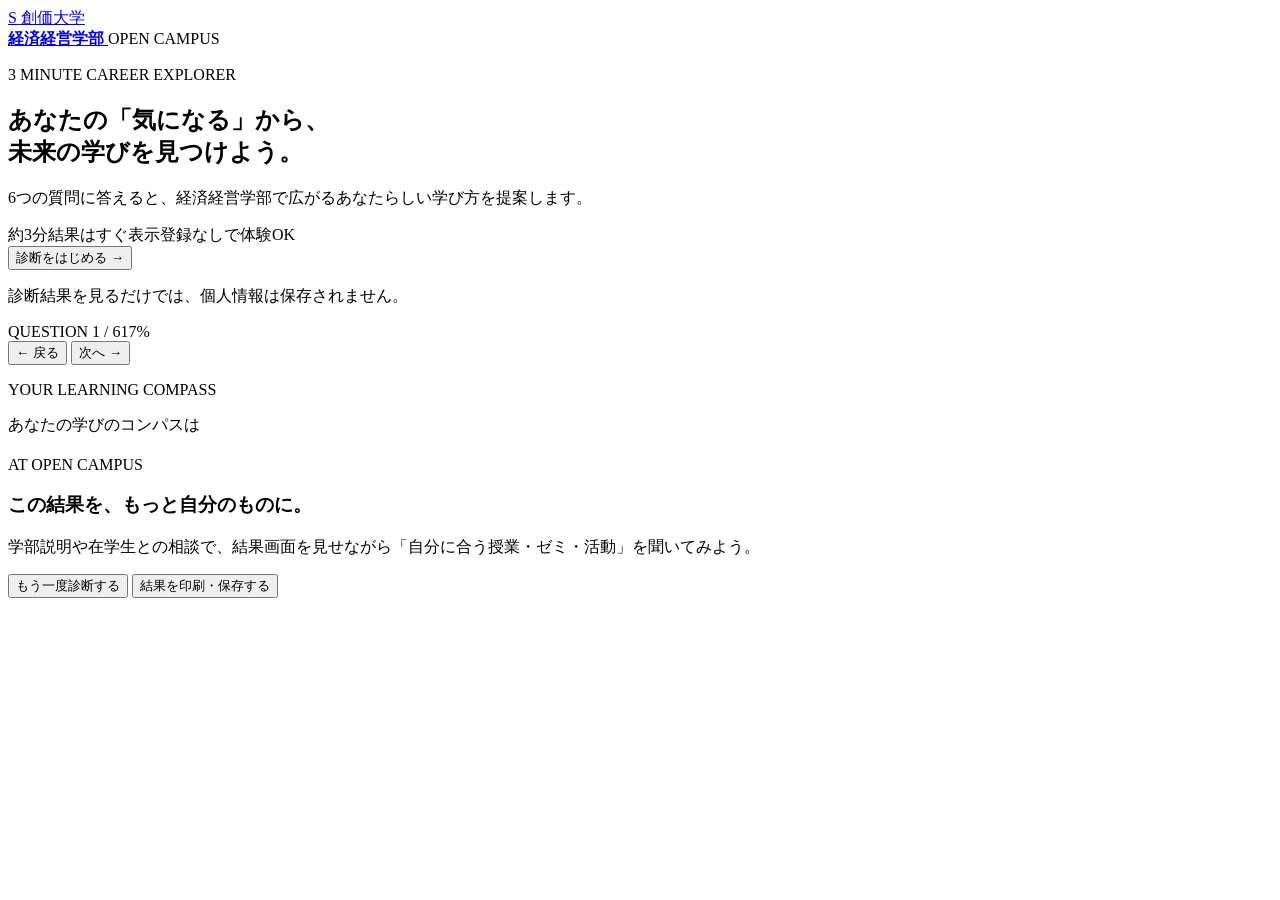
==== public/diagnosis/index.html @ d4af368c "Add files via upload Initial static site migration" ====
<!doctype html>
<html lang="ja">
  <head>
    <meta charset="UTF-8">
    <meta name="viewport" content="width=device-width, initial-scale=1">
    <title>経済経営学部 未来をデザインする3分診断</title>
    <link rel="stylesheet" href="/assets/css/style.css">
  </head>
  <body class="tool-diagnosis">
<div class="page-shell">
      <header class="site-header">
        <a id="brand-home" class="brand" href="#top" aria-label="診断のはじめへ">
          <span class="brand-mark" aria-hidden="true">S</span>
          <span>創価大学<br><strong>経済経営学部</strong></span>
        </a>
        <span class="header-label">OPEN CAMPUS</span>
      </header>

      <main id="top">
        <section id="welcome-screen" class="hero screen">
          <p class="eyebrow">3 MINUTE CAREER EXPLORER</p>
          <h1>あなたの「気になる」から、<br><span>未来の学び</span>を見つけよう。</h1>
          <p class="hero-copy">6つの質問に答えると、経済経営学部で広がるあなたらしい学び方を提案します。</p>
          <div class="hero-points" aria-label="診断の特徴">
            <span>約3分</span><span>結果はすぐ表示</span><span>登録なしで体験OK</span>
          </div>
          <button id="start-button" class="button button-primary button-large">診断をはじめる <span aria-hidden="true">→</span></button>
          <p class="privacy-note">診断結果を見るだけでは、個人情報は保存されません。</p>
        </section>

        <section id="quiz-screen" class="screen hidden" aria-live="polite">
          <div class="progress-area">
            <div class="progress-heading"><span id="progress-text">QUESTION 1 / 6</span><span id="progress-percent">17%</span></div>
            <div class="progress-track"><div id="progress-bar" class="progress-bar"></div></div>
          </div>
          <div id="question-card" class="question-card"></div>
          <div class="quiz-actions">
            <button id="back-button" class="button button-ghost" type="button">← 戻る</button>
            <button id="next-button" class="button button-primary" type="button">次へ →</button>
          </div>
        </section>

        <section id="result-screen" class="screen hidden">
          <div class="result-intro">
            <p class="eyebrow">YOUR LEARNING COMPASS</p>
            <p class="result-pretitle">あなたの学びのコンパスは</p>
            <h2 id="result-title"></h2>
            <p id="result-lead" class="result-lead"></p>
          </div>
          <div id="result-cards" class="result-cards"></div>
          <section class="result-next">
            <div>
              <p class="eyebrow">AT OPEN CAMPUS</p>
              <h3>この結果を、もっと自分のものに。</h3>
              <p>学部説明や在学生との相談で、結果画面を見せながら「自分に合う授業・ゼミ・活動」を聞いてみよう。</p>
            </div>
          </section>
          <div class="result-footer-actions">
            <button id="restart-button" class="text-button" type="button">もう一度診断する</button>
            <button id="print-button" class="text-button" type="button">結果を印刷・保存する</button>
          </div>
        </section>

      </main>
    </div>
    
  
    <script src="/assets/js/diagnosis.js" defer></script>
  </body>
</html>
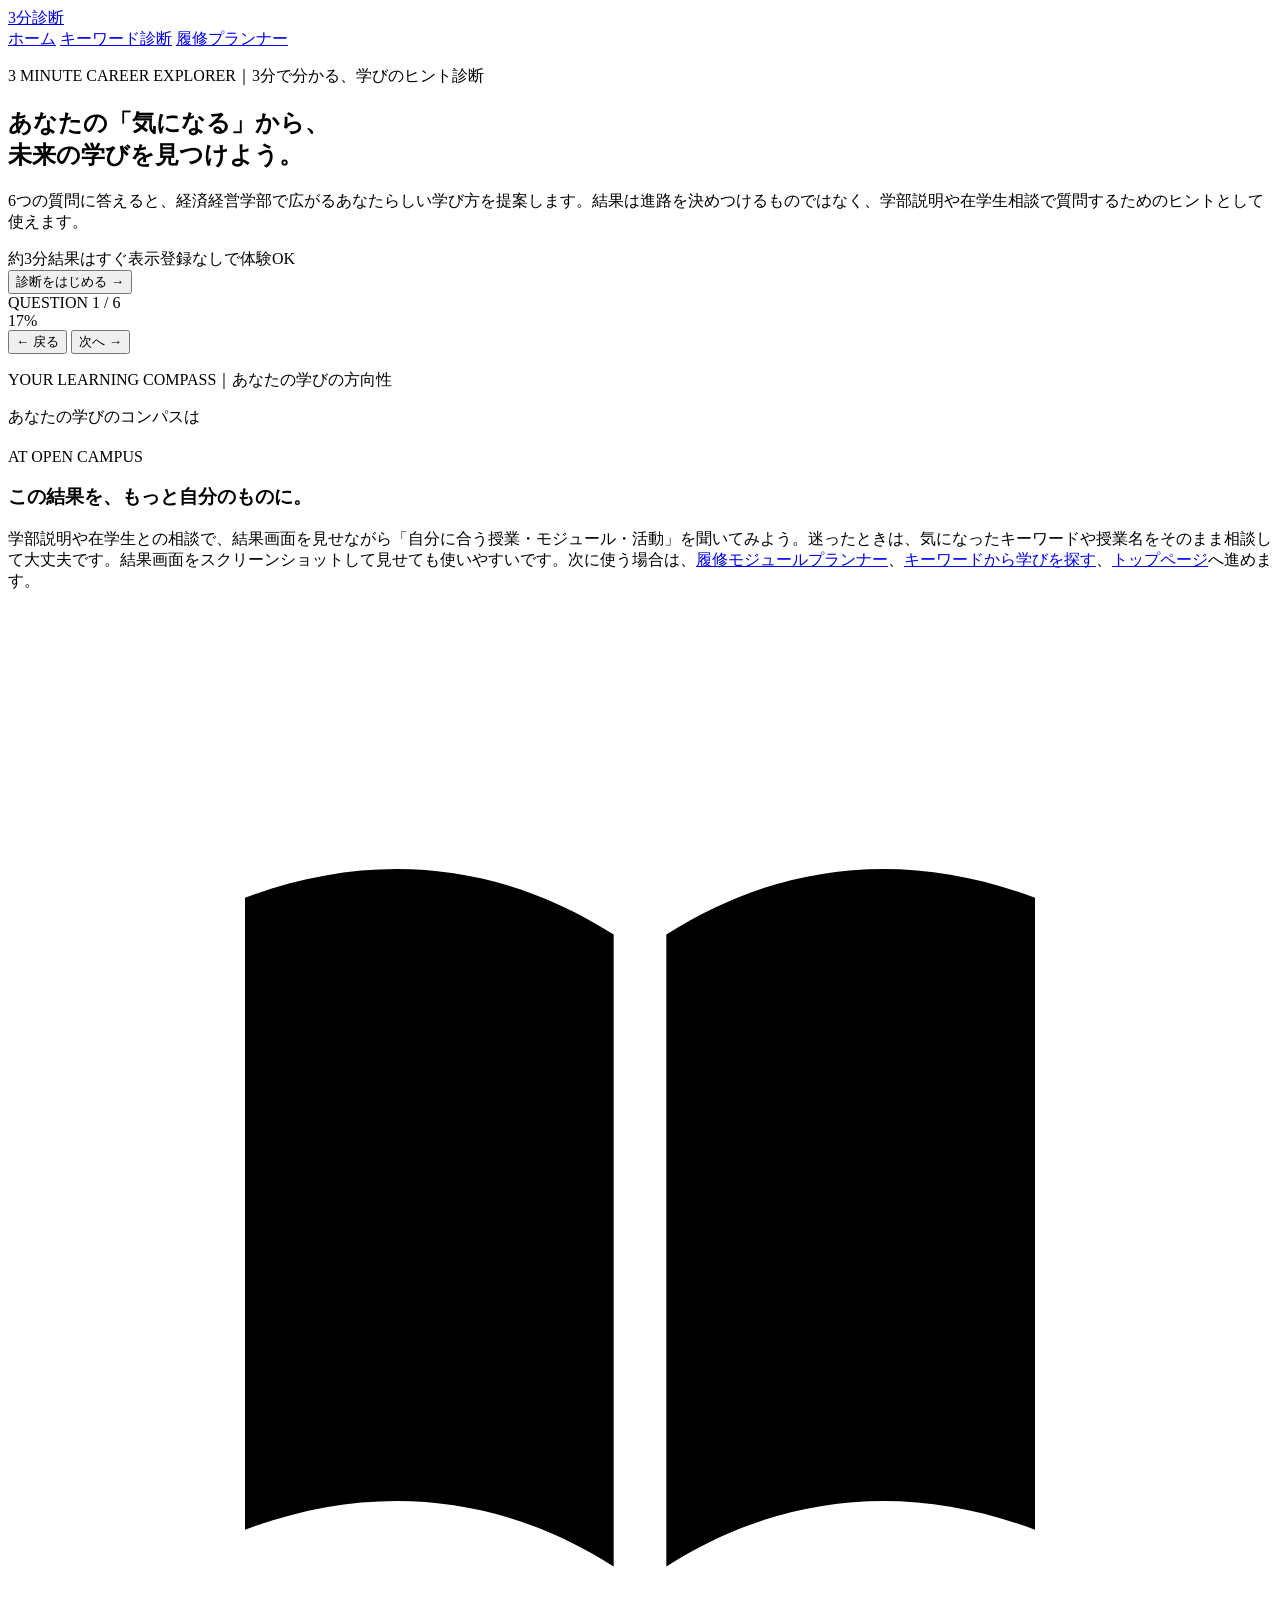
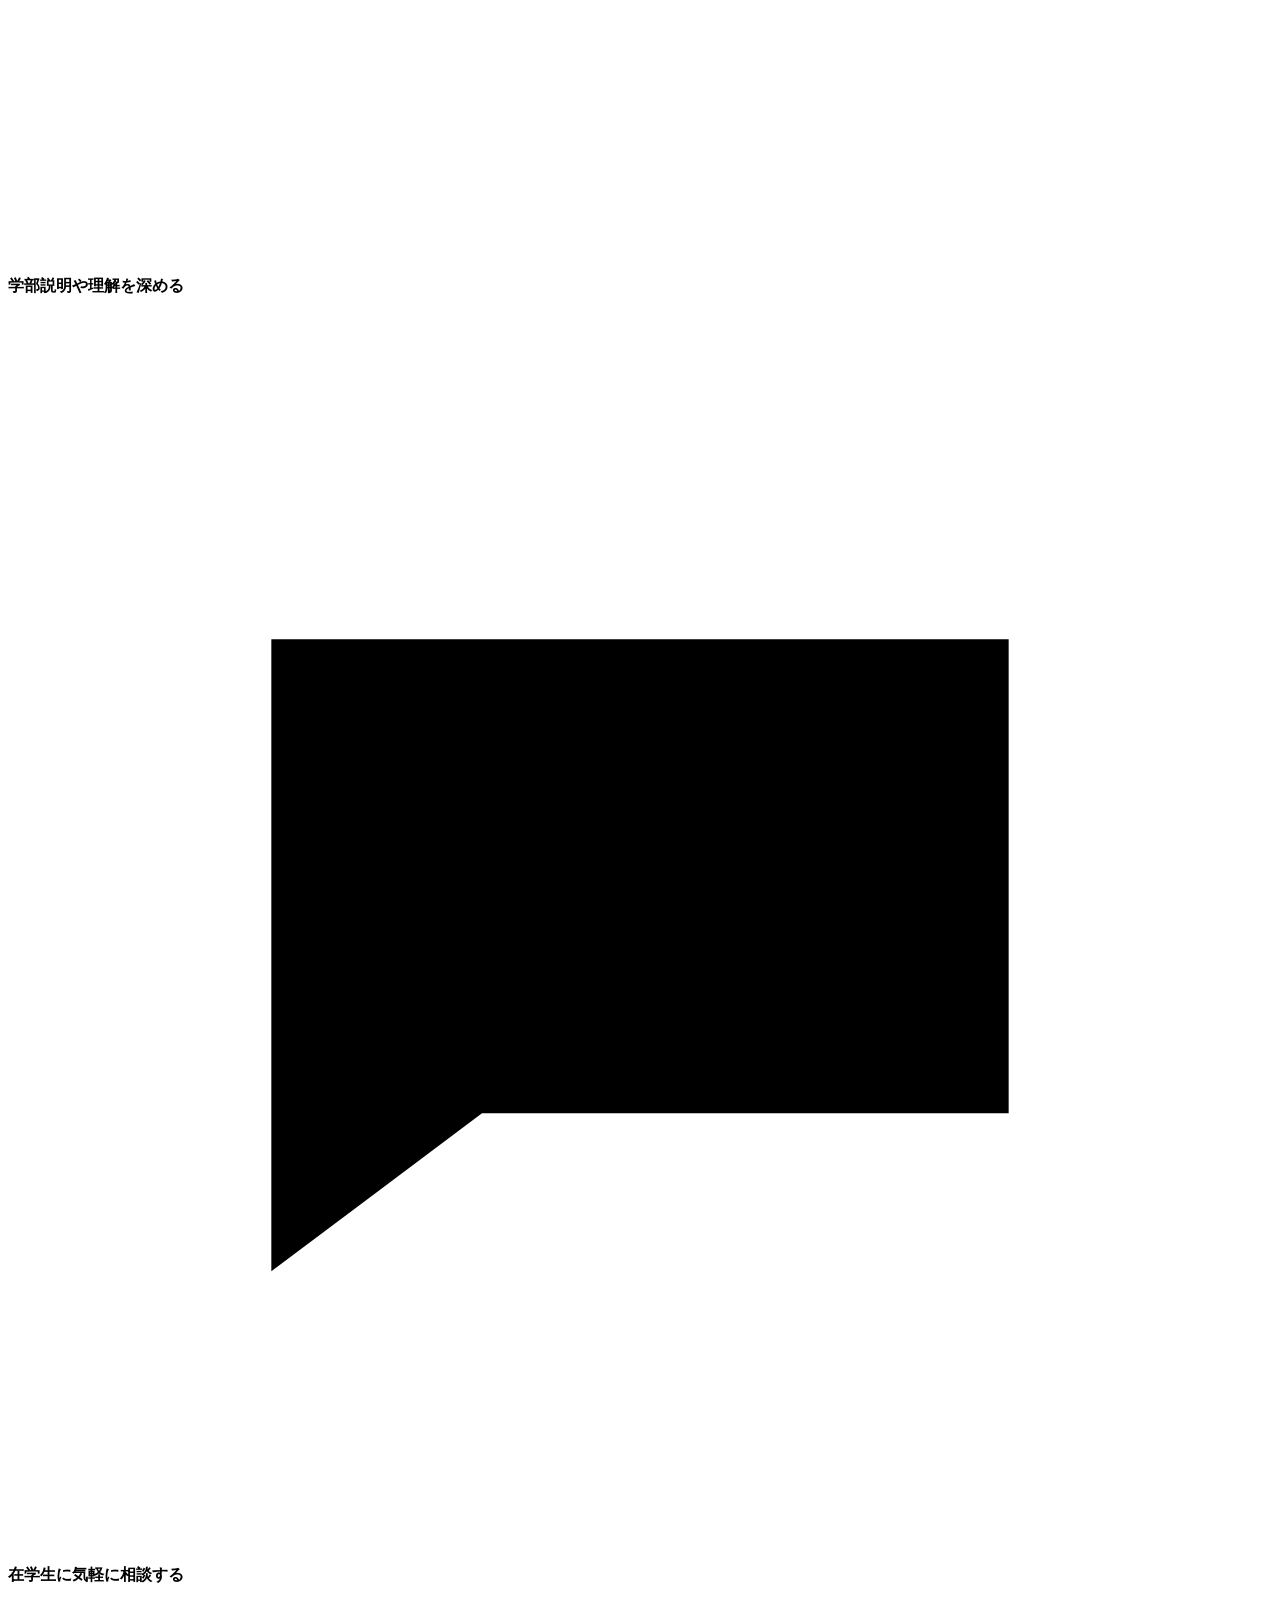
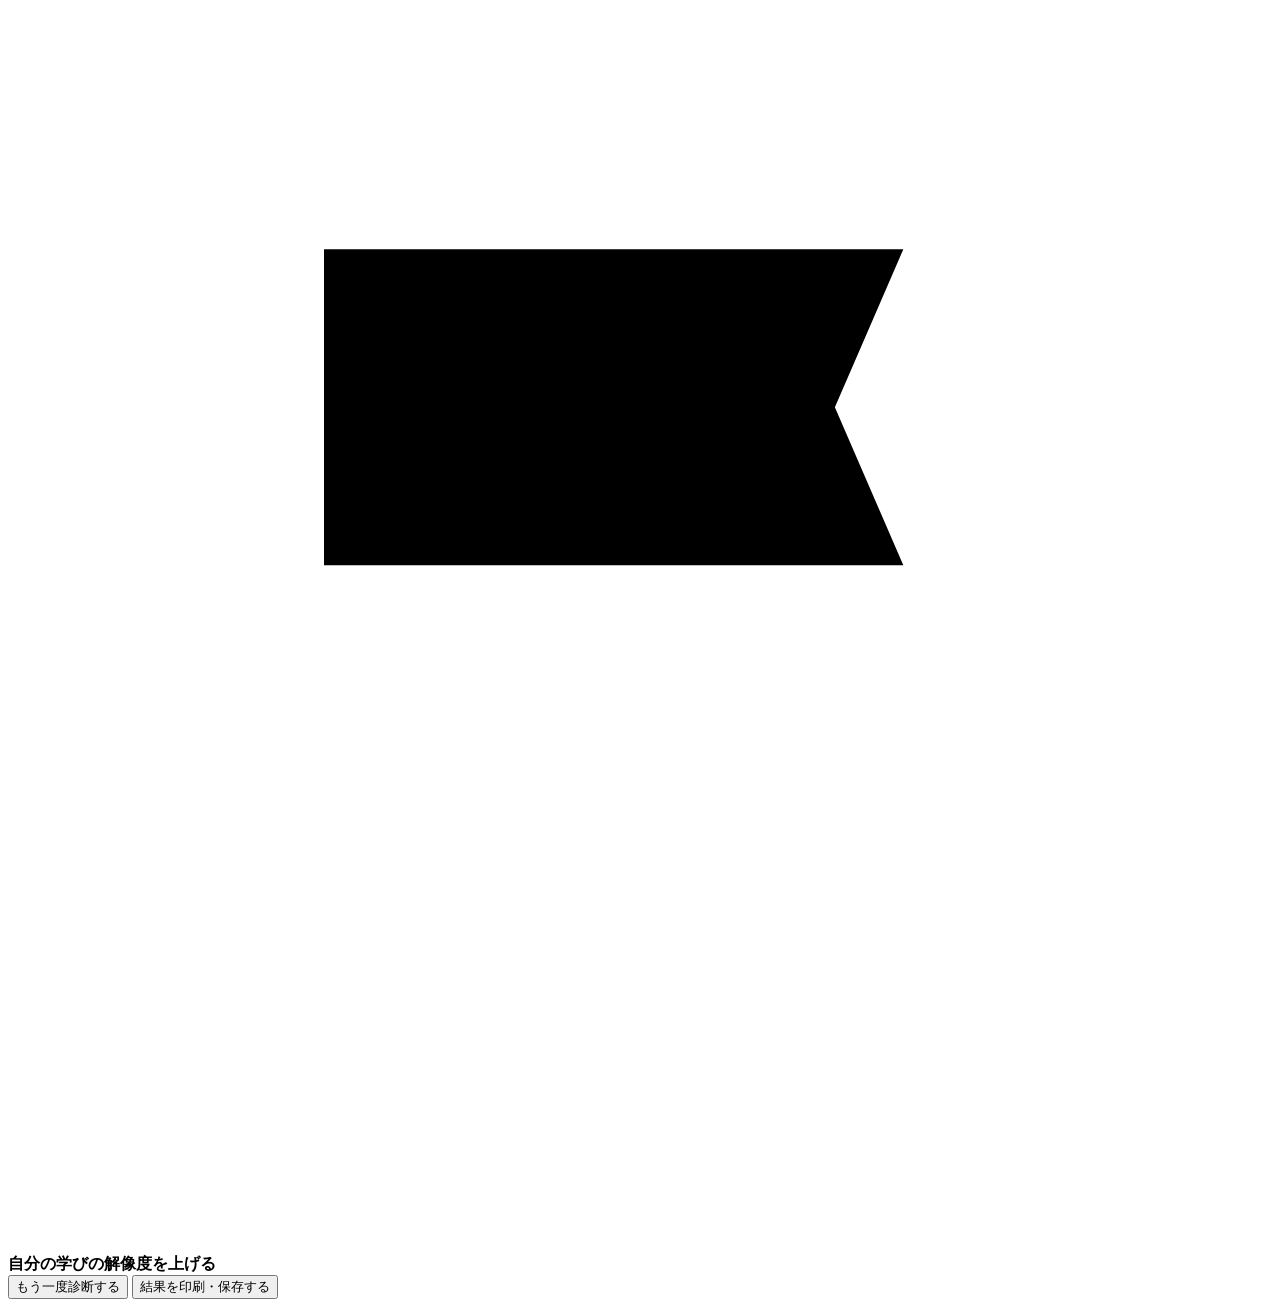
==== commit ce3ad981: "Add files via upload" ====
--- a/public/diagnosis/index.html
+++ b/public/diagnosis/index.html
@@ -8,30 +8,35 @@
   </head>
   <body class="tool-diagnosis">
 <div class="page-shell">
-      <header class="site-header">
-        <a id="brand-home" class="brand" href="#top" aria-label="診断のはじめへ">
-          <span class="brand-mark" aria-hidden="true">S</span>
-          <span>創価大学<br><strong>経済経営学部</strong></span>
+      <header class="tool-page-header">
+        <a id="brand-home" class="tool-page-title" href="#top" aria-label="診断のはじめへ">
+          3分診断
         </a>
-        <span class="header-label">OPEN CAMPUS</span>
+        <nav class="tool-page-nav" aria-label="ツールページナビ">
+          <a href="/">ホーム</a>
+          <a href="/keyword/">キーワード診断</a>
+          <a href="/planner/">履修プランナー</a>
+        </nav>
       </header>
 
       <main id="top">
         <section id="welcome-screen" class="hero screen">
-          <p class="eyebrow">3 MINUTE CAREER EXPLORER</p>
-          <h1>あなたの「気になる」から、<br><span>未来の学び</span>を見つけよう。</h1>
-          <p class="hero-copy">6つの質問に答えると、経済経営学部で広がるあなたらしい学び方を提案します。</p>
+          <p class="eyebrow">3 MINUTE CAREER EXPLORER｜3分で分かる、学びのヒント診断</p>
+          <h1>あなたの「気になる」から、<br class="desktop-title-break"><span>未来の学び</span>を見つけよう。</h1>
+          <p class="hero-copy">6つの質問に答えると、経済経営学部で広がるあなたらしい学び方を提案します。結果は進路を決めつけるものではなく、学部説明や在学生相談で質問するためのヒントとして使えます。</p>
           <div class="hero-points" aria-label="診断の特徴">
             <span>約3分</span><span>結果はすぐ表示</span><span>登録なしで体験OK</span>
           </div>
           <button id="start-button" class="button button-primary button-large">診断をはじめる <span aria-hidden="true">→</span></button>
-          <p class="privacy-note">診断結果を見るだけでは、個人情報は保存されません。</p>
         </section>
 
         <section id="quiz-screen" class="screen hidden" aria-live="polite">
           <div class="progress-area">
-            <div class="progress-heading"><span id="progress-text">QUESTION 1 / 6</span><span id="progress-percent">17%</span></div>
-            <div class="progress-track"><div id="progress-bar" class="progress-bar"></div></div>
+            <div class="progress-heading">
+              <span id="progress-text">QUESTION 1 / 6</span>
+              <div class="progress-track"><div id="progress-bar" class="progress-bar"></div></div>
+              <span id="progress-percent">17%</span>
+            </div>
           </div>
           <div id="question-card" class="question-card"></div>
           <div class="quiz-actions">
@@ -42,7 +47,7 @@
 
         <section id="result-screen" class="screen hidden">
           <div class="result-intro">
-            <p class="eyebrow">YOUR LEARNING COMPASS</p>
+            <p class="eyebrow">YOUR LEARNING COMPASS｜あなたの学びの方向性</p>
             <p class="result-pretitle">あなたの学びのコンパスは</p>
             <h2 id="result-title"></h2>
             <p id="result-lead" class="result-lead"></p>
@@ -52,7 +57,37 @@
             <div>
               <p class="eyebrow">AT OPEN CAMPUS</p>
               <h3>この結果を、もっと自分のものに。</h3>
-              <p>学部説明や在学生との相談で、結果画面を見せながら「自分に合う授業・ゼミ・活動」を聞いてみよう。</p>
+              <p>学部説明や在学生との相談で、結果画面を見せながら「自分に合う授業・モジュール・活動」を聞いてみよう。迷ったときは、気になったキーワードや授業名をそのまま相談して大丈夫です。結果画面をスクリーンショットして見せても使いやすいです。次に使う場合は、<a href="/planner/">履修モジュールプランナー</a>、<a href="/keyword/">キーワードから学びを探す</a>、<a href="/">トップページ</a>へ進めます。</p>
+            </div>
+            <div class="open-campus-actions" aria-label="オープンキャンパスでの活用方法">
+              <div>
+                <span class="action-icon" aria-hidden="true">
+                  <svg viewBox="0 0 24 24" focusable="false">
+                    <path d="M4.5 5.5c2.4-.9 4.8-.7 7 .7v12c-2.2-1.4-4.6-1.6-7-.7v-12Z"></path>
+                    <path d="M19.5 5.5c-2.4-.9-4.8-.7-7 .7v12c2.2-1.4 4.6-1.6 7-.7v-12Z"></path>
+                  </svg>
+                </span>
+                <strong>学部説明や理解を深める</strong>
+              </div>
+              <div>
+                <span class="action-icon" aria-hidden="true">
+                  <svg viewBox="0 0 24 24" focusable="false">
+                    <path d="M5 6.5h14v9H9l-4 3v-12Z"></path>
+                    <path d="M8.5 10h7"></path>
+                    <path d="M8.5 13h4.5"></path>
+                  </svg>
+                </span>
+                <strong>在学生に気軽に相談する</strong>
+              </div>
+              <div>
+                <span class="action-icon" aria-hidden="true">
+                  <svg viewBox="0 0 24 24" focusable="false">
+                    <path d="M6 20V5"></path>
+                    <path d="M6 5h11l-1.3 3L17 11H6"></path>
+                  </svg>
+                </span>
+                <strong>自分の学びの解像度を上げる</strong>
+              </div>
             </div>
           </section>
           <div class="result-footer-actions">
